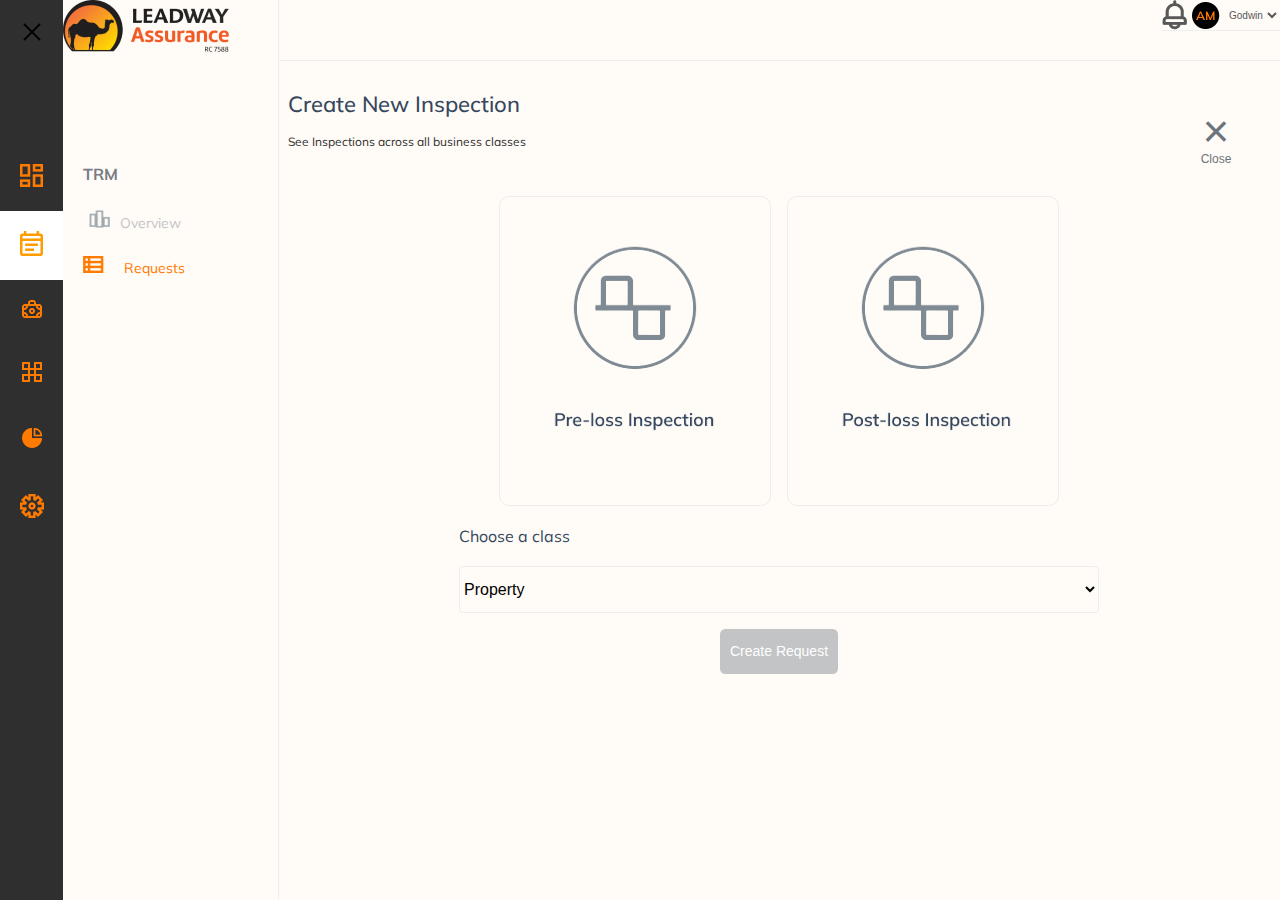
==== createnewinspection.html @ 138a2a1d "abuja" ====
<!DOCTYPE html>
<html lang="en">
  <head>
    <meta charset="UTF-8" />
    <meta name="viewport" content="width=device-width, initial-scale=1.0" />
    <title>createnewinspection</title>
    <link
      href="https://fonts.googleapis.com/css2?family=Mulish:ital,wght@0,200..1000;1,200..1000&display=swap"
      rel="stylesheet"
    />
    <link
      href="https://fonts.googleapis.com/css2?family=Mulish:ital,wght@0,200..1000;1,200..1000&family=Roboto:ital,wght@0,100;0,300;0,400;0,500;0,700;0,900;1,100;1,300;1,400;1,500;1,700;1,900&display=swap"
      rel="stylesheet"
    />
    <link
      href="https://fonts.googleapis.com/css2?family=Inter:wght@100..900&family=Mulish:ital,wght@0,200..1000;1,200..1000&family=Roboto:ital,wght@0,100;0,300;0,400;0,500;0,700;0,900;1,100;1,300;1,400;1,500;1,700;1,900&display=swap"
      rel="stylesheet"
    />
    <link rel="stylesheet" href="css/createnew.css" />
    <link rel="icon" href="images/favicon-16x16.png" type="favicon" />

  </head>
  <body>
    <div class="container">

      <!-- Aside section holding navbar of icon linked to other pages -->
      
      <aside class="sidebar" id="sidebar">
        <nav>
          <ul>
            <li>
              <a href="dashboard.html"
                ><img src="images/icon1.png" alt="" />
              </a>
            </li>
            <li>
              <a href="createnewinspection.html" class="active">
                <img src="images/icon2.png" alt="" />
              </a>
            </li>
            <li>
              <a href="report.html"><img src="images/icon3.png" alt="" /> </a>
            </li>
            <li>
              <a href="details.html"><img src="images/icon4.png" alt="" /></a>
            </li>
            <li>
              <a href="createnewinspection.html"><img src="images/icon5.png" alt="" /></a>
            </li>
            <li>
              <a href="inspectionlist.html"><img src="images/icon6.png" alt="" /></a>
            </li>
          </ul>
        </nav>
      </aside>

      <!-- Container holding logo request and overview -->

      <div class="logo-container" id="logoContainer">
        <div class="logo">
          <img src="images/alt.png" alt="Leadway Assurance" />
        </div>

        <h3 class="trm">TRM</h3>
        <nav>
          <ul>
            <li>
              <div class="overview">
                <a href="dashboard.html"><img src="images/over.png" alt=" /></a>
                <a href="#">Overview</a>
              </div>
            </li>
            <div class="request-grey">
              <li>
                <img src="images/req.png" alt="" /><a href="#">Requests</a>
              </li>
            </div>
          </ul>
        </nav>
      </div>
    

      <!-- Main content -->

      <div class="main-content" id="main-content">
        <div class="top-container">

          <div class="hamburger" id="hamburger">
            <img src="images/hamburger.svg" alt="icon" id="ham" />
            <img
              src="images/cancel.png"
              alt="icon"
              id="canc"
              style="display: none"
            />
          </div>
          <div class="top-content">
            <img src="images/Vector.png" class="notification" />

            <img src="images/group38.png" />
            <select name="navigation" class="user" id="choose">
              <option value="dashboard.html">Godwin</option>
               <option value="details.html">Details</option>
              <option value="report.html">Report</option>
              <option value="createnewinspection.html">Sign-up</option>
              <option value="index.html">Log-out</option>
            </select>
            
          </div>
        </div>

        <!-- Header section with the welcome note and a paragraph also includes a button-->

        <header>
          <div class="welcome">
            <div class="header-text">
              <h1>Create New Inspection</h1>
              <p>See Inspections across all business classes</p>
            </div>

            <a href="dashboard.html" class="closebtn"><div class="close"><button class="close-btn"><span class="x">&times;</span>Close</button></div></a>
            
          </div>
         
        </header>

        <!-- div container holdeing the pre-loss and post-loss, select options -->

        <div class="wrapper">
          <div class="inspection-options">
          <div class="option pre-loss active">
            <img src="images/preloss.png" alt="Pre-loss Inspection" />
          </div>
          <div class="option post-loss">
            <img src="images/postloss.png" alt="Post-loss Inspection" />
          </div>
        </div>

        <div class="option-button">
          <div class="selection">
          <label for="dropdown">Choose a class</label>
          <select id="dropdown">
            <div class="dot-text">
              <div class="dot"></div>
            <option value="property"> <img src="images/" alt=""> Property </option>
            </div>
            
            
            <option value="motors">Motors</option>
            <option value="marine">Marine</option>
            <option value="agric">Agric</option>
            <option value="bond">Bond</option>
            <option value="engineering">Engineering</option>
          </select>
        </div>
        <button class="create-request" disabled>Create Request</button></div>
        
      </div>
    </div>

    <script>const preInspection = document.querySelector(".pre-loss");
      const postInspection = document.querySelector(".post-loss");
      const btnButtom = document.querySelector(".create-request");
      
      preInspection.addEventListener("click", () => {
        preInspection.style.border = "1px solid #FF7A00";
        postInspection.style.border = "0";
      
        // change the color of the button then cursor to pointer
        btnButtom.style.background = "#FF7A00";
        btnButtom.style.cursor = "pointer";
        btnButtom.disabled = false;
      });
      
      postInspection.addEventListener("click", () => {
        postInspection.style.border = "1.5px solid #FF7A00";
        preInspection.style.border = "0";
      
        // change the color of the button then cursor to pointer
        btnButtom.style.background = "#FF7A00";
        btnButtom.style.cursor = "pointer";
        btnButtom.disabled = false;
      });
      
      // Changing location to respective pages if preInspection or postInspection is clicked (contains colored border) is orange
      btnButtom.addEventListener("click", () => {
        if (
          postInspection.style.border !== "" &&
          postInspection.style.border !== "0px"
        ) {
          window.location.href = "./post-loss.html";
        } else if (
          preInspection.style.border !== "" &&
          preInspection.style.border !== "0px"
        ) {
          window.location.href = "./pre-loss.html";
        }
      });
      
     // hamburgerMenu
     var hamburger = document.getElementById("ham");
      var cancel = document.getElementById("canc");
      var sidebar = document.getElementById("sidebar");
      var logoContainer = document.getElementById("logoContainer");

      document.addEventListener("DOMContentLoaded", function () {
        //   var hamburger = document.getElementById("hamburger");
        var logoContainer = document.getElementById("logoContainer");
        var main = document.getElementById("main");

        hamburger.addEventListener("click", function () {
          sidebar.style.display = "flex";
          hamburger.classList.toggle("open");
          if (hamburger.classList.contains("open")) {
            cancel.style.display = "block";
            cancel.style.marginLeft = "50px";
            hamburger.style.display = "none";
            logoContainer.style.display = "none";
            main.style.marginLeft = "0";
          }
        });

        canc.addEventListener("click", function () {
          sidebar.style.display = "none";
          hamburger.classList.toggle("open");
          if (!hamburger.classList.contains("open")) {
            cancel.style.display = "none";
            cancel.style.marginLeft = "0";
            hamburger.style.display = "block";
            logoContainer.style.display = "none";
            main.style.marginRight= "388px";
          }
        });
      });

      window.addEventListener("resize", () => {
        if (window.innerWidth > 835) {
          hamburger.style.display = "none";
          cancel.style.display = "block";
          sidebarParent.style.display = "block";
        } else {
          hamburger.style.display = "block";
          cancel.style.display = "none";
          sidebarParent.style.display = "none";
        }
      });
        
        document.getElementById("req").onclick = function () {
          window.location.href = "inspectionlist.html";
        };
        
        document.getElementById("ass").onclick = function () {
          window.location.href = "createnewinspection.html";
        };

        document.getElementById('choose').addEventListener('change', function() {
            var selectedValue = this.value;
            if (selectedValue) {
                window.location.href = selectedValue;
            }
        });
      </script>

    <!-- funtionalities with js -->

    <!-- <script src="js/createnew.js"</script></script> -->
    <!-- <script src="js/dashboard.js"></script> -->
  </body>
</html>
---- css/createnew.css ----
/* Global Reset style */

* ::after* ::before* {
  margin: 0;
  padding: 0;
  box-sizing: border-box;
}

body {
  font-family: "Mulish", sans-serif;
  margin: 0;
  padding: 0;
  justify-content: center;
  align-items: center;
  min-height: 100vh;
  max-width: 100%;
  background-color: #fffbf6;
}
.main-content {
  width: 100%;
  height: 100%;
  margin-left: 278px;
}

/* container fixed 1440 X 1240 */

.container {
  display: flex;
  justify-content: center;
  align-items: center;
  height: 100%;
  width: 100%;
}
.main-content {
  width: 100%;
}
/* aside sidebar container icons */

.sidebar {
  display: flex;
  flex-direction: column;
  align-items: center;
  width: 63px;
  min-height: 100%;
  background-color: #2f2f2f;
  position: fixed;
  top: 0;
  left: 0;
  /* padding: 20px; */
}
.sidebar nav {
  width: 100%;
  margin-top: 8rem;
}
.sidebar nav ul {
  list-style-type: none;
  color: #ff7a00;
  width: 100%;
  padding: 0;
}

.sidebar nav ul li {
  width: 100%;
}

.sidebar a {
  display: block;
  text-align: center;
  width: 100%;
  text-decoration: none;
  align-items: center;
  justify-content: center;
  padding: 20px 0;
}

.sidebar a.active img {
  filter: invert(0%) sepia(100%) saturate(1000%) hue-rotate(0deg)
    brightness(100%) contrast(100%);
}

.sidebar a.active {
  background-color: #ffffff;
  color: #ff7a00;
}

/* top container containing notification and logged in user */

.top-container {
  display: flex;
  flex-direction: column;
  width: 100%;
  height: 60px;
  border-bottom: 1.2px solid #eeeeee;
}

.top-content {
  display: flex;
  position: fixed;
  align-self: flex-end;
  border-bottom: 1.2px solid #eeeeee;
  align-items: center;
  justify-content: center;
  gap: 5px;
  color: #585858;
}

.top-content select {
  display: flex;
  font-weight: 400;
  font-size: 10px;
  background-color: #fffbf6;
  color: #585858;
  justify-content: center;
  align-items: center;

  border: none;
  outline: none;
}

.notifiction {
  color: #585858;
}

/* header section welcoming the  user */

header {
  align-items: center;
  width: 100%;
  padding: 10px;
  display: flex;
  justify-content: space-between;
  color: #34475e;
}

header h1 {
  /* margin-top: 50px; */

  font-size: 22px;
  font-weight: 500;
  line-height: 27.61px;
  text-align: left;
  white-space: nowrap;
  /* margin-left: 37px; */
}

/* Username in bold text */

.welcome {
  margin: 0px 0px 20px 0px;
}

.bold {
  font-size: 22px;
  font-weight: 700;
  line-height: 27.61px;
}
header p {
  font-size: 12px;
  /* margin-left: 37px; */
  font-weight: 400;
  line-height: 15.06px;
  text-align: left;
  /* width: 312px; */
  /* height: 15px; */
  color: #2f2f2f;
}

/* second sidebar containing the company's logo */

.logo-container {
  text-align: center;
  margin-bottom: 20px;
  width: 215px;
  min-height: 1216px;
  height: 100%;
  border-right: 1.2px solid #eeeeee;
  background-color: #fffbf6;
  position: fixed;
  top: 0;
  left: 0;
  margin-left: 63px;
}

.logo img {
  display: flex;
  width: 166px;
  height: 52px;
}

.trm {
  display: flex;
  justify-content: left;
  align-items: left;
  color: #7a7c87;
  font-size: 16px;
  font-weight: 700;
  line-height: 20.08px;
  margin-top: 7rem;
  margin-left: 20px;
}

.logo-container nav ul {
  list-style: none;
  padding: 0;
}

.logo-container nav ul li a {
  align-items: center;
  text-decoration: none;
  cursor: pointer;
}

.overview {
  width: 104.2px;
  height: 21px;
  justify-content: center;
  align-items: center;
  height: 18px;
  padding: 10px;
  margin: 10px;
  margin-right: 20.09px;
  border: 1px;
  /* color: #ff7a00; */
  text-decoration: none;
}

.overview a {
  font-size: 14px;
  font-weight: 400;
  line-height: 17.57px;
  text-decoration: none;
  color: #c3c4c6;
}

.overview img {
  width: 21.1x;
  height: 18px;
  border: 1px;
  margin-right: 10.09px;
}
/* Request sidebar style */

.request-grey {
  display: flex;
  padding: 10px;
  margin: 10px;
  justify-content: center;
  align-items: center;
  width: 102.2px;
  height: 18px;
  margin-right: 20.09px;
  color: #ff7a00;
}
.request-grey a {
  width: 60px;
  height: 18px;
  font-weight: 400;
  font-size: 14px;
  line-height: 17.57px;
  color: #ff7a00;
}

.request-grey img {
  width: 21.1px;
  height: 17px;
  margin-right: 20.09px;
}

.close {
  display: flex;
  justify-content: center;
  align-items: center;
  width: 48px;
  height: 63px;
  margin-right: 50px;
  margin-top: 2rem;
  /* color: #acacac; */
  background-color: #fffbf6;

  border: none;
  cursor: pointer;
}

a {
  list-style: none;
  text-decoration: none;
}

.x {
  display: block;
  background-color: #fffbf6;
  border: none;
  width: 48px;
  height: 48px;
  font-size: 46px;
}

.close-btn {
  background: none;
  border: none;
  font-size: 12px;
  color: #6c757d;
  cursor: pointer;
}

.welcome {
  display: flex;
  /* border: 2px solid blue; */
  width: 100%;
  justify-content: space-between;
  align-items: center;
  /* margin-left: 30px; */
  /* margin-bottom: 350px; */
}

.header-text {
  text-align: left;
}

.wrapper {
  /* margin-bottom: 200px; */
  /* padding: 20px; */
  width: 100%;
}

.inspection-options {
  display: flex;
  justify-content: center;
  align-items: center;
  gap: 1rem;
  border: none;
}

.option {
  border-color: #ff9500;
  width: 270px;
  height: 308px;
  border: 1px solid #eeeeee;
  border-radius: 10px;
  cursor: pointer;
  transition: border-color 0.3s ease;
}

.option img {
  border-color: #ff9500;
  width: 270px;
  height: 308px;

  border-radius: 10px;
}

.option p {
  margin-top: 10px;
  font-weight: 500;
}

.option.active {
  border-color: #ff9500;
  width: 270px;
  height: 308px;
  border: 1px solid #eeeeee;
  border-radius: 10px;
}

.selection label {
  display: block;
  align-self: flex-start;
  height: 20px;
  margin-top: 20px;
  margin-bottom: 20px;
  white-space: nowrap;
  font-size: 16px;
  color: #34475e;
  line-height: 20.08px;
}

.dot {
  width: 9px;
  height: 9px;
  background-color: #175cd3;
}
.selection {
  width: 40rem;
  display: flex;
  align-items: center;
  justify-content: center;
  flex-direction: column;
}

#dropdown {
  width: 100%;
  height: 47px;
  margin: 0 auto;
  border-radius: 5px;
  border: 1px solid #eeeeee;
  background-color: #fffbf6;
  font-size: 16px;
  border-radius: 4px;
}

#dropdown option {
  position: absolute;
  top: 100px;
}

.create-request {
  /* width: 216px; */
  height: 45px;
  border-radius: 5.21px;
  padding: 10px;
  font-size: 14px;
  color: #ffff;
  background-color: #c3c4c6;
  border: none;
  /* margin-left: 480px; */
  line-height: 17.57px;
  margin-top: 1rem;
  cursor: not-allowed;
  transition: background-color 0.3s ease;
}

.create-request:enabled {
  background-color: #007bff;
  cursor: pointer;
}

.option-button {
  display: flex;
  flex-direction: column;
  align-items: center;
  justify-content: center;

  width: 100%;
}

.hamburger {
  display: block;
  position: fixed;
  top: 20px;
  left: 20px;
  cursor: pointer;
  z-index: 1000;
}

/* Media Query for smaller screen */

@media screen and (max-width: 899px) {
  main {
    margin-left: 0;
  }
  .hamburger {
    display: block;
    position: fixed;
    top: 20px;
    left: 15px;
    cursor: pointer;
    z-index: 1000;
  }
  .sidebar,
  .logo-container {
    display: none;
  }
}

@media screen and (max-width: 800px) {
  .inspection-options {
    display: flex;
    flex-direction: column;
    justify-content: center;
    align-items: center;
    overflow-x: hidden;
  }

  .selection {
    width: 20rem;
  }

  .top-content {
    border: none;
    position: fixed;
  }
  .container {
    justify-content: right;
  }
}

@media screen and (max-width: 425px) {
  .container {
    display: flex;
    align-items: center;
    justify-content: center;
    height: 100%;
    width: 100%;
  }

  .top-content {
    border: none;
    position: fixed;
    margin-top: 0.9rem;
    margin-right: 0.1rem;
  }

  .top-content img {
    width: 1rem;
  }
  .wrapper .option pre-los img .option post-loss img {
    width: 1.6rem;
    height: 0.3rem;
  }

  .timeline-item,
  .timeline2-item {
    padding: 0px;
  }

  .top-content select {
    margin-right: 0.5rem;
  }

  .top-container {
    width: 100%;
  }

  .create-request {
    padding: 0px;
    height: 2.3rem;
    width: 10rem;
    margin-left: 0.5rem;
    white-space: nowrap;
    font-size: 9px;
    background: linear-gradient(145deg, #ff9a3a, #ff7a00, #cc6300);
    border: none;
    box-shadow: 0 5px 10px rgba(255, 122, 0, 0.3);
    transition: transform 0.2s, box-shadow 0.2s;
    animation: gradientBackground 5s ease infinite;
    overflow: hidden;
    text-align: center;
  }
}
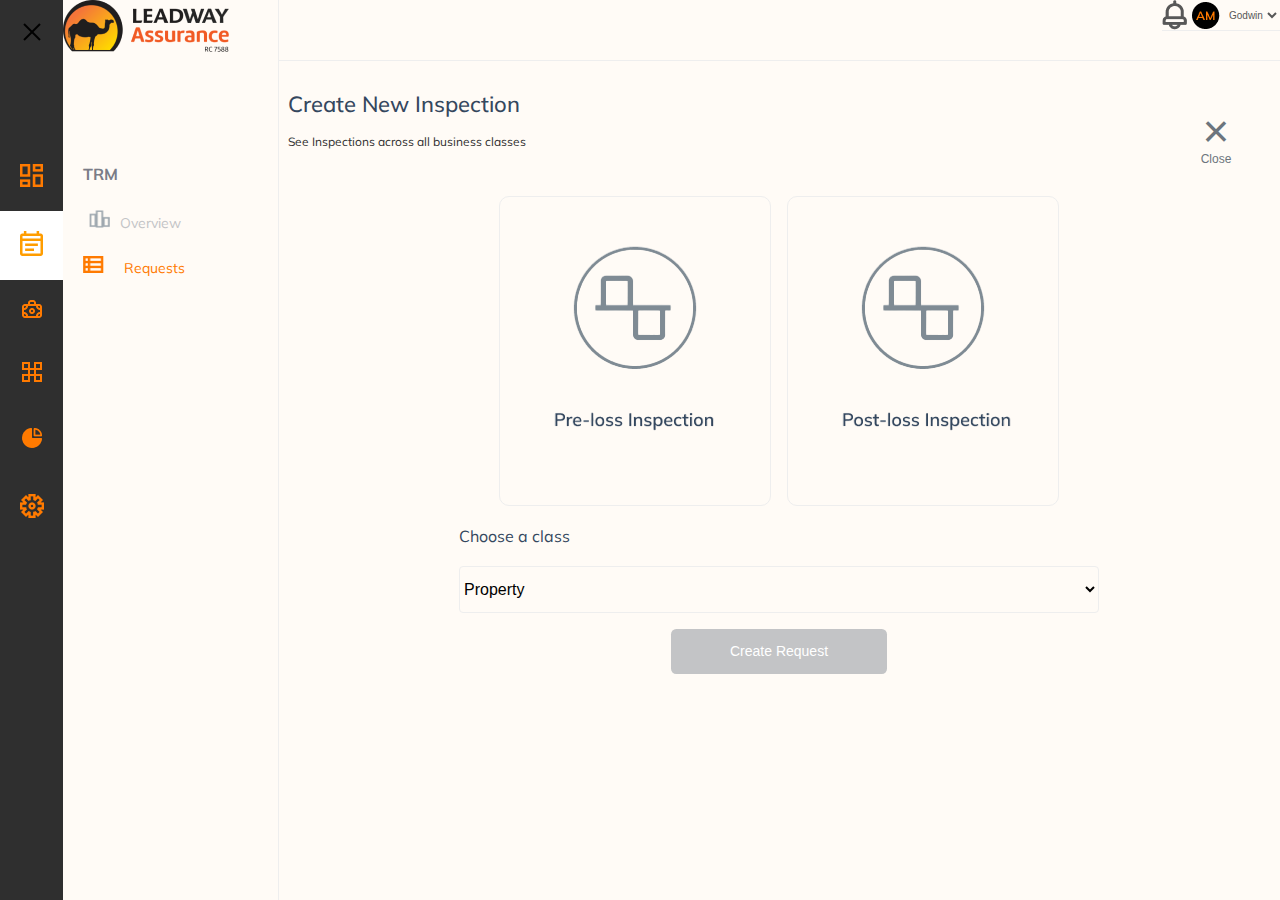
==== commit 38a831f6: "lasst" ====
--- a/createnewinspection.html
+++ b/createnewinspection.html
@@ -153,7 +153,7 @@
             <option value="engineering">Engineering</option>
           </select>
         </div>
-        <button class="create-request" disabled>Create Request</button></div>
+        <button id= "jaju" class="create-request" disabled>Create Request</button></div>
         
       </div>
     </div>
@@ -228,7 +228,7 @@
             cancel.style.marginLeft = "0";
             hamburger.style.display = "block";
             logoContainer.style.display = "none";
-            main.style.marginRight= "388px";
+            main.style.marginLeft= "-270";
           }
         });
       });
--- a/css/createnew.css
+++ b/css/createnew.css
@@ -404,7 +404,7 @@
 }
 
 .create-request {
-  /* width: 216px; */
+  width: 216px;
   height: 45px;
   border-radius: 5.21px;
   padding: 10px;
@@ -463,6 +463,15 @@
 }
 
 @media screen and (max-width: 800px) {
+  .container {
+    display: flex;
+    align-items: center;
+    justify-content: right;
+    height: 100%;
+    width: 100%;
+    padding: 0px;
+  }
+
   .inspection-options {
     display: flex;
     flex-direction: column;
@@ -488,9 +497,10 @@
   .container {
     display: flex;
     align-items: center;
-    justify-content: center;
+    justify-content: right;
     height: 100%;
     width: 100%;
+    padding: 0px;
   }
 
   .top-content {
@@ -503,10 +513,6 @@
   .top-content img {
     width: 1rem;
   }
-  .wrapper .option pre-los img .option post-loss img {
-    width: 1.6rem;
-    height: 0.3rem;
-  }
 
   .timeline-item,
   .timeline2-item {
@@ -521,13 +527,12 @@
     width: 100%;
   }
 
-  .create-request {
+  #jaju {
     padding: 0px;
-    height: 2.3rem;
-    width: 10rem;
-    margin-left: 0.5rem;
+    height: 6.3rem;
+    width: 50rem;
     white-space: nowrap;
-    font-size: 9px;
+    font-size: 14px;
     background: linear-gradient(145deg, #ff9a3a, #ff7a00, #cc6300);
     border: none;
     box-shadow: 0 5px 10px rgba(255, 122, 0, 0.3);
@@ -536,4 +541,8 @@
     overflow: hidden;
     text-align: center;
   }
-}
+
+  .container {
+    justify-content: right;
+  }
+}
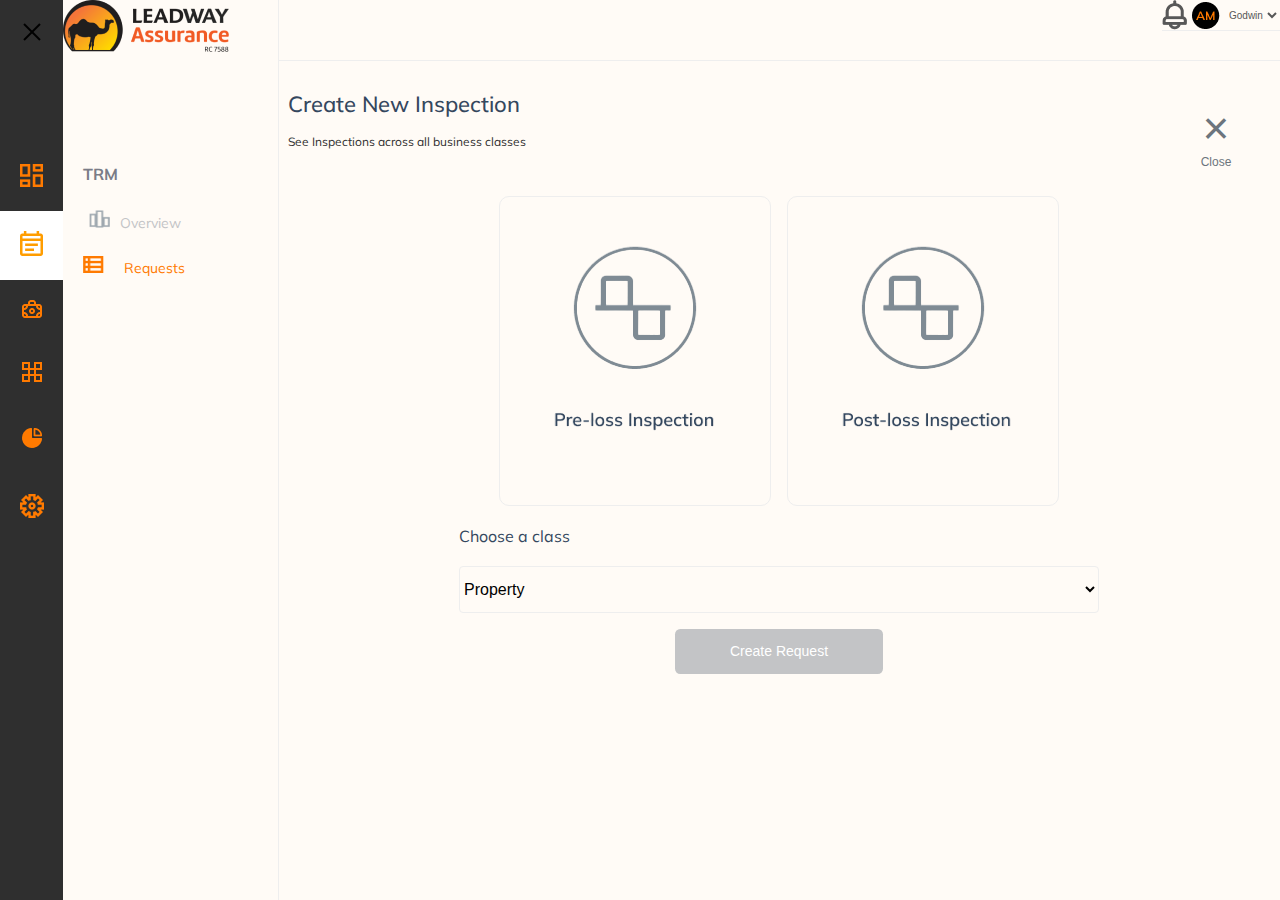
==== commit bb3205ff: "last" ====
--- a/createnewinspection.html
+++ b/createnewinspection.html
@@ -127,8 +127,8 @@
         <!-- div container holdeing the pre-loss and post-loss, select options -->
 
         <div class="wrapper">
-          <div class="inspection-options">
-          <div class="option pre-loss active">
+          <div class="inspection-options"  id="jaj">
+          <div class="option pre-loss active" id="kenya">
             <img src="images/preloss.png" alt="Pre-loss Inspection" />
           </div>
           <div class="option post-loss">
--- a/css/createnew.css
+++ b/css/createnew.css
@@ -290,8 +290,7 @@
   display: block;
   background-color: #fffbf6;
   border: none;
-  width: 48px;
-  height: 48px;
+
   font-size: 46px;
 }
 
@@ -404,7 +403,7 @@
 }
 
 .create-request {
-  width: 216px;
+  width: 13rem;
   height: 45px;
   border-radius: 5.21px;
   padding: 10px;
@@ -466,7 +465,7 @@
   .container {
     display: flex;
     align-items: center;
-    justify-content: right;
+    justify-content: center;
     height: 100%;
     width: 100%;
     padding: 0px;
@@ -474,12 +473,27 @@
 
   .inspection-options {
     display: flex;
-    flex-direction: column;
+    /* flex-direction: column; */
+    gap: 10px;
     justify-content: center;
     align-items: center;
     overflow-x: hidden;
   }
 
+  #jaj img {
+    width: 135px;
+    height: 154px;
+  }
+
+  .option {
+    width: 135px;
+    height: 154px;
+  }
+
+  #kenya {
+    width: 135px;
+    height: 154px;
+  }
   .selection {
     width: 20rem;
   }
@@ -527,10 +541,9 @@
     width: 100%;
   }
 
-  #jaju {
+  /* #jaju {
     padding: 0px;
-    height: 6.3rem;
-    width: 50rem;
+    margin-bottom: 1rem;
     white-space: nowrap;
     font-size: 14px;
     background: linear-gradient(145deg, #ff9a3a, #ff7a00, #cc6300);
@@ -540,7 +553,7 @@
     animation: gradientBackground 5s ease infinite;
     overflow: hidden;
     text-align: center;
-  }
+  } */
 
   .container {
     justify-content: right;
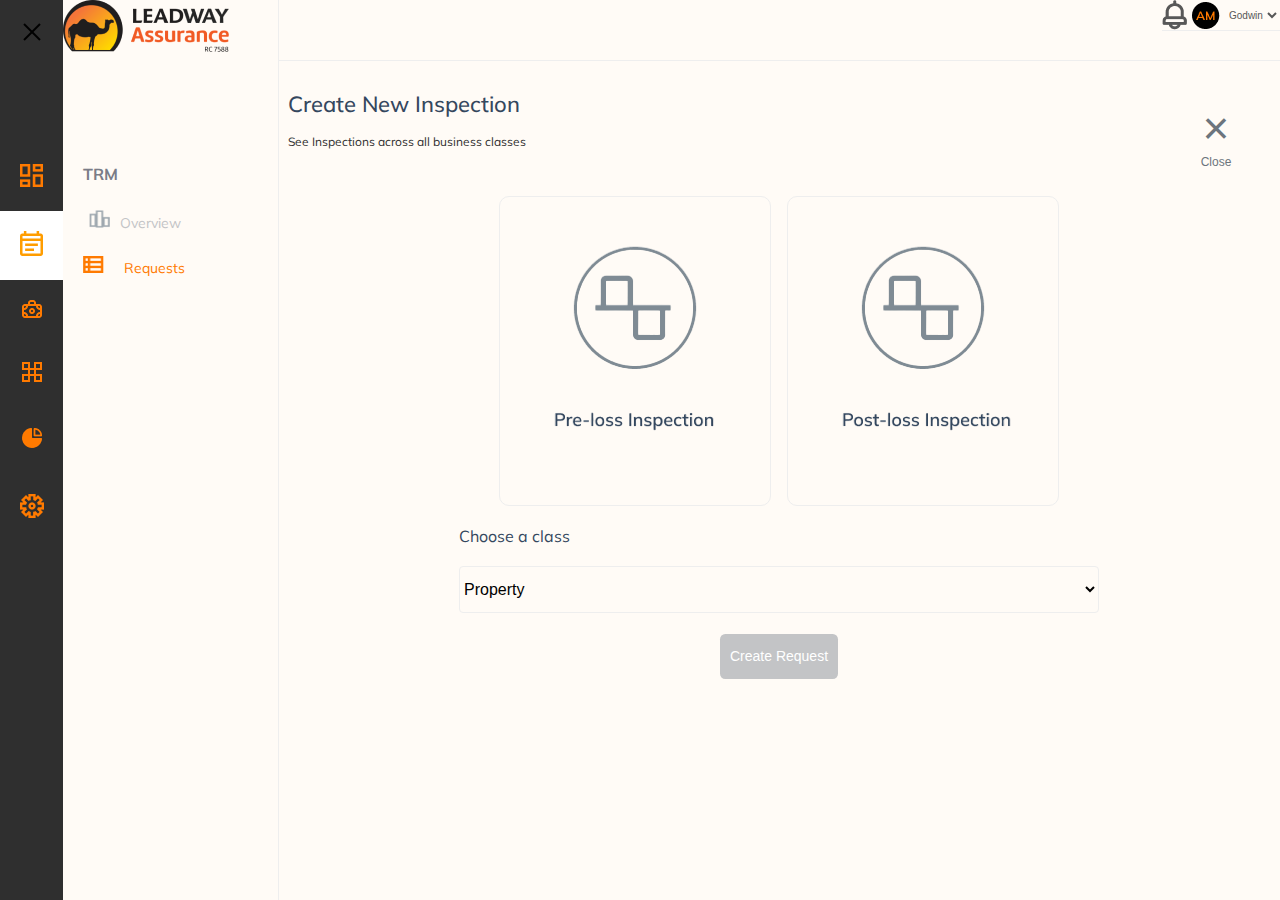
==== commit 95381901: "refusal" ====
--- a/createnewinspection.html
+++ b/createnewinspection.html
@@ -141,9 +141,10 @@
           <label for="dropdown">Choose a class</label>
           <select id="dropdown">
             <div class="dot-text">
-              <div class="dot"></div>
-            <option value="property"> <img src="images/" alt=""> Property </option>
-            </div>
+            
+                
+            <option value="property"> Property </option>
+            
             
             
             <option value="motors">Motors</option>
--- a/css/createnew.css
+++ b/css/createnew.css
@@ -403,7 +403,6 @@
 }
 
 .create-request {
-  width: 13rem;
   height: 45px;
   border-radius: 5.21px;
   padding: 10px;
@@ -413,7 +412,7 @@
   border: none;
   /* margin-left: 480px; */
   line-height: 17.57px;
-  margin-top: 1rem;
+  margin-top: 1.3rem;
   cursor: not-allowed;
   transition: background-color 0.3s ease;
 }
@@ -469,13 +468,13 @@
     height: 100%;
     width: 100%;
     padding: 0px;
+    margin: auto -20px;
   }
 
   .inspection-options {
     display: flex;
-    /* flex-direction: column; */
     gap: 10px;
-    justify-content: center;
+    justify-content: left;
     align-items: center;
     overflow-x: hidden;
   }
@@ -494,6 +493,7 @@
     width: 135px;
     height: 154px;
   }
+
   .selection {
     width: 20rem;
   }
@@ -504,6 +504,10 @@
   }
   .container {
     justify-content: right;
+  }
+
+  .x {
+    color: #ff9500;
   }
 }
 
@@ -511,7 +515,7 @@
   .container {
     display: flex;
     align-items: center;
-    justify-content: right;
+    justify-content: center;
     height: 100%;
     width: 100%;
     padding: 0px;
@@ -558,4 +562,19 @@
   .container {
     justify-content: right;
   }
-}
+
+  /* #jaj img {
+    width: 135px;
+    height: 154px;
+  }
+
+  .option {
+    width: 135px;
+    height: 154px;
+  }
+
+  #kenya {
+    width: 135px;
+    height: 154px;
+  } */
+}
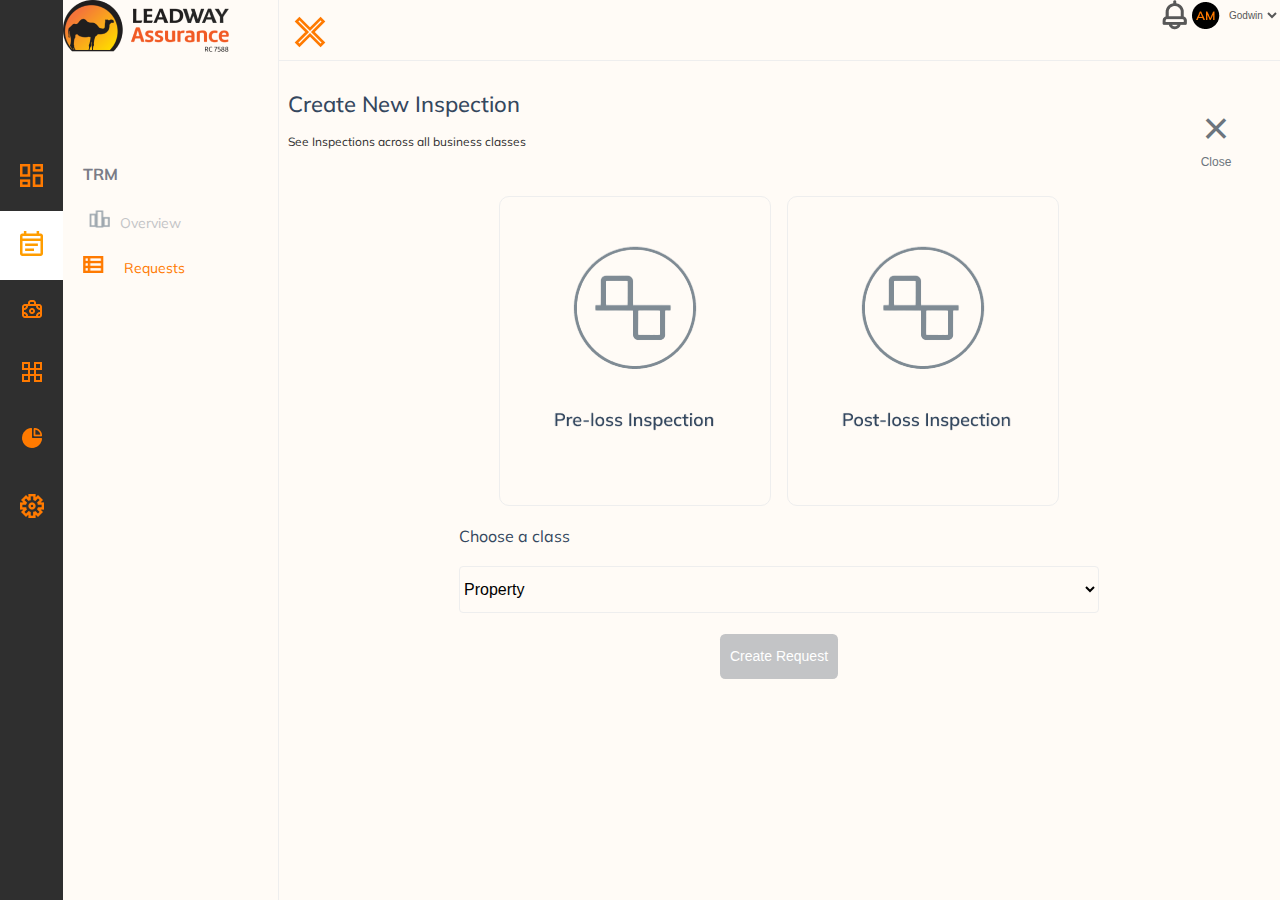
==== commit 22205e4d: "badd" ====
--- a/createnewinspection.html
+++ b/createnewinspection.html
@@ -86,9 +86,9 @@
         <div class="top-container">
 
           <div class="hamburger" id="hamburger">
-            <img src="images/hamburger.svg" alt="icon" id="ham" />
+            <img src="images/hamburger1.svg" alt="icon" id="ham" />
             <img
-              src="images/cancel.png"
+              src="images/cancel.svg"
               alt="icon"
               id="canc"
               style="display: none"
--- a/css/createnew.css
+++ b/css/createnew.css
@@ -97,7 +97,7 @@
   display: flex;
   position: fixed;
   align-self: flex-end;
-  border-bottom: 1.2px solid #eeeeee;
+
   align-items: center;
   justify-content: center;
   gap: 5px;
@@ -433,11 +433,15 @@
 
 .hamburger {
   display: block;
-  position: fixed;
+
   top: 20px;
   left: 20px;
   cursor: pointer;
   z-index: 1000;
+}
+
+img#ham {
+  width: 40px;
 }
 
 /* Media Query for smaller screen */
@@ -500,7 +504,7 @@
 
   .top-content {
     border: none;
-    position: fixed;
+    margin-top: 25px;
   }
   .container {
     justify-content: right;
@@ -523,8 +527,8 @@
 
   .top-content {
     border: none;
-    position: fixed;
-    margin-top: 0.9rem;
+
+    margin-top: 25px;
     margin-right: 0.1rem;
   }
 
@@ -578,3 +582,13 @@
     height: 154px;
   } */
 }
+
+@media screen and (max-width: 320px) {
+  .selection {
+    margin-left: 40px;
+  }
+
+  .header-text {
+    margin-left: 10px;
+  }
+}
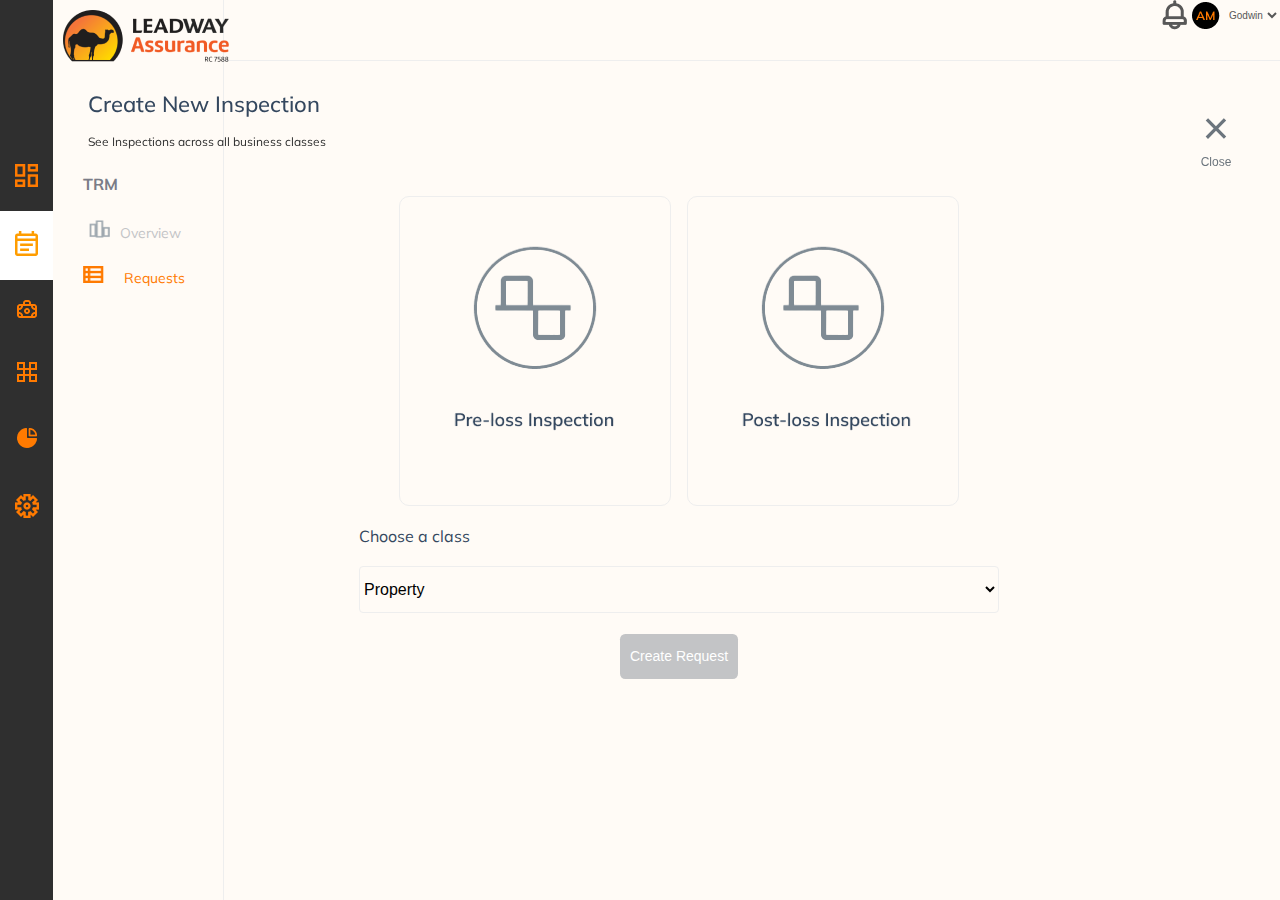
==== commit 09a08197: "early" ====
--- a/createnewinspection.html
+++ b/createnewinspection.html
@@ -267,4 +267,4 @@
     <!-- <script src="js/createnew.js"</script></script> -->
     <!-- <script src="js/dashboard.js"></script> -->
   </body>
-</html>
+</html>--- a/css/createnew.css
+++ b/css/createnew.css
@@ -12,14 +12,16 @@
   padding: 0;
   justify-content: center;
   align-items: center;
-  min-height: 100vh;
-  max-width: 100%;
+  height: 100vh;
+  width: 100vw;
   background-color: #fffbf6;
+  overflow-x: hidden;
+  box-sizing: border-box;
 }
 .main-content {
   width: 100%;
   height: 100%;
-  margin-left: 278px;
+  margin-left: 78px;
 }
 
 /* container fixed 1440 X 1240 */
@@ -40,7 +42,7 @@
   display: flex;
   flex-direction: column;
   align-items: center;
-  width: 63px;
+  width: 53px;
   min-height: 100%;
   background-color: #2f2f2f;
   position: fixed;
@@ -130,6 +132,7 @@
   display: flex;
   justify-content: space-between;
   color: #34475e;
+  z-index: 999;
 }
 
 header h1 {
@@ -147,6 +150,7 @@
 
 .welcome {
   margin: 0px 0px 20px 0px;
+  z-index: 999;
 }
 
 .bold {
@@ -170,7 +174,7 @@
 .logo-container {
   text-align: center;
   margin-bottom: 20px;
-  width: 215px;
+  width: 160px;
   min-height: 1216px;
   height: 100%;
   border-right: 1.2px solid #eeeeee;
@@ -185,6 +189,7 @@
   display: flex;
   width: 166px;
   height: 52px;
+  margin-top: 10px;
 }
 
 .trm {
@@ -308,8 +313,6 @@
   width: 100%;
   justify-content: space-between;
   align-items: center;
-  /* margin-left: 30px; */
-  /* margin-bottom: 350px; */
 }
 
 .header-text {
@@ -317,8 +320,6 @@
 }
 
 .wrapper {
-  /* margin-bottom: 200px; */
-  /* padding: 20px; */
   width: 100%;
 }
 
@@ -432,7 +433,8 @@
 }
 
 .hamburger {
-  display: block;
+  display: none;
+  height: fit-content;
 
   top: 20px;
   left: 20px;
@@ -478,7 +480,7 @@
   .inspection-options {
     display: flex;
     gap: 10px;
-    justify-content: left;
+    justify-content: center;
     align-items: center;
     overflow-x: hidden;
   }
@@ -549,38 +551,9 @@
     width: 100%;
   }
 
-  /* #jaju {
-    padding: 0px;
-    margin-bottom: 1rem;
-    white-space: nowrap;
-    font-size: 14px;
-    background: linear-gradient(145deg, #ff9a3a, #ff7a00, #cc6300);
-    border: none;
-    box-shadow: 0 5px 10px rgba(255, 122, 0, 0.3);
-    transition: transform 0.2s, box-shadow 0.2s;
-    animation: gradientBackground 5s ease infinite;
-    overflow: hidden;
-    text-align: center;
-  } */
-
   .container {
     justify-content: right;
   }
-
-  /* #jaj img {
-    width: 135px;
-    height: 154px;
-  }
-
-  .option {
-    width: 135px;
-    height: 154px;
-  }
-
-  #kenya {
-    width: 135px;
-    height: 154px;
-  } */
 }
 
 @media screen and (max-width: 320px) {
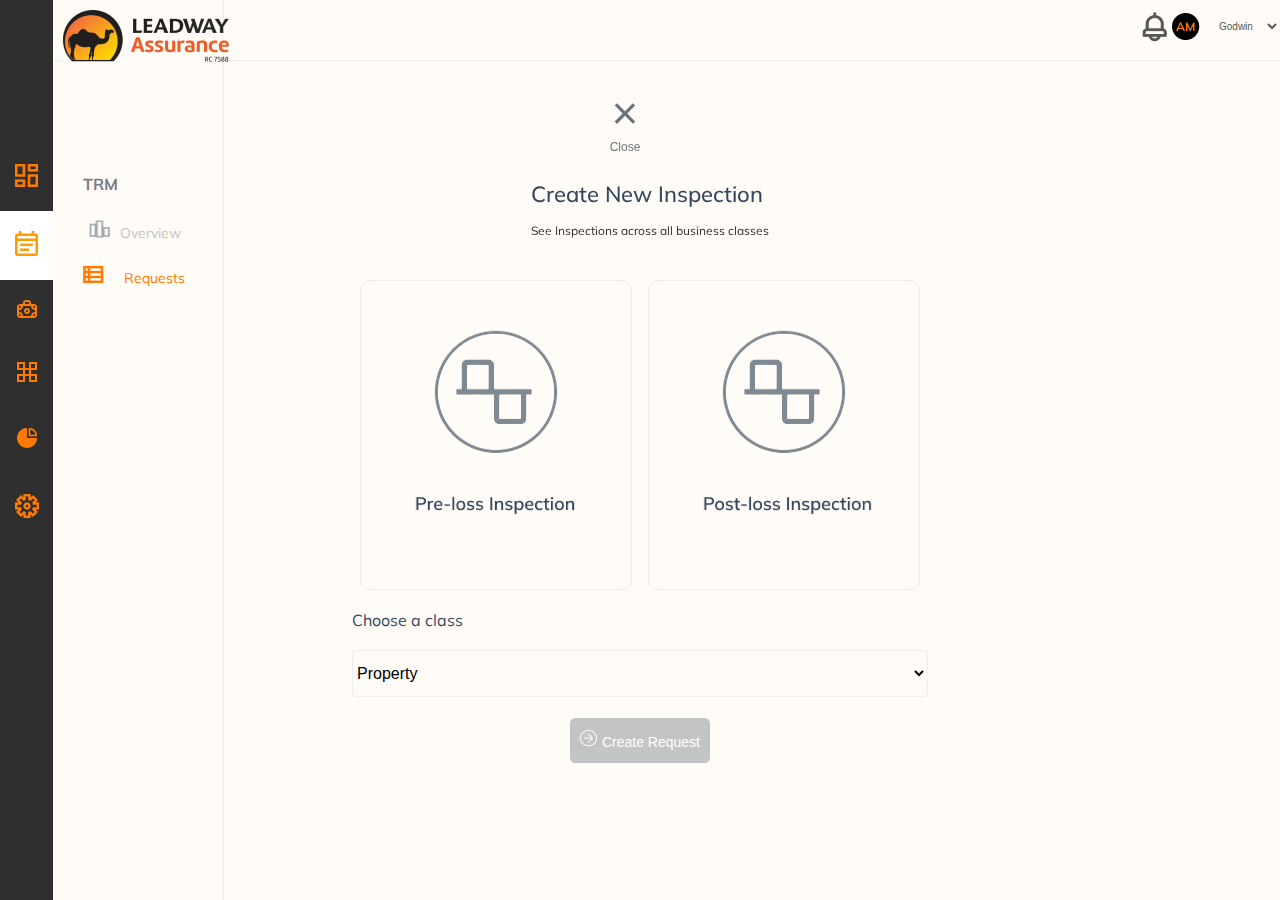
==== commit 1cbb0f7f: "love" ====
--- a/createnewinspection.html
+++ b/createnewinspection.html
@@ -154,7 +154,7 @@
             <option value="engineering">Engineering</option>
           </select>
         </div>
-        <button id= "jaju" class="create-request" disabled>Create Request</button></div>
+        <button id= "jaju" class="create-request" disabled> <img src="images/bullet.png" alt=""> Create Request</button></div>
         
       </div>
     </div>
--- a/css/createnew.css
+++ b/css/createnew.css
@@ -21,7 +21,7 @@
 .main-content {
   width: 100%;
   height: 100%;
-  margin-left: 78px;
+  /* margin-left: 78px; */
 }
 
 /* container fixed 1440 X 1240 */
@@ -97,9 +97,9 @@
 
 .top-content {
   display: flex;
-  position: fixed;
+  position: absolute;
   align-self: flex-end;
-
+  margin-top: 10px;
   align-items: center;
   justify-content: center;
   gap: 5px;
@@ -305,11 +305,12 @@
   font-size: 12px;
   color: #6c757d;
   cursor: pointer;
+  margin-bottom: 30px;
 }
 
 .welcome {
   display: flex;
-  /* border: 2px solid blue; */
+  flex-direction: column-reverse;
   width: 100%;
   justify-content: space-between;
   align-items: center;
@@ -368,12 +369,18 @@
   height: 20px;
   margin-top: 20px;
   margin-bottom: 20px;
+  margin-left: 32px;
   white-space: nowrap;
   font-size: 16px;
   color: #34475e;
   line-height: 20.08px;
 }
 
+.user {
+  padding: 10px;
+  background-color: transparent;
+}
+
 .dot {
   width: 9px;
   height: 9px;
@@ -388,7 +395,7 @@
 }
 
 #dropdown {
-  width: 100%;
+  width: 90%;
   height: 47px;
   margin: 0 auto;
   border-radius: 5px;
@@ -411,7 +418,8 @@
   color: #ffff;
   background-color: #c3c4c6;
   border: none;
-  /* margin-left: 480px; */
+  align-items: center;
+  justify-content: center;
   line-height: 17.57px;
   margin-top: 1.3rem;
   cursor: not-allowed;
@@ -437,7 +445,7 @@
   height: fit-content;
 
   top: 20px;
-  left: 20px;
+  margin-left: 20px;
   cursor: pointer;
   z-index: 1000;
 }
@@ -448,7 +456,7 @@
 
 /* Media Query for smaller screen */
 
-@media screen and (max-width: 899px) {
+@media screen and (max-width: 998px) {
   main {
     margin-left: 0;
   }
@@ -477,6 +485,10 @@
     margin: auto -20px;
   }
 
+  .sidebar {
+    transition: all 0.3s ease-in-out;
+  }
+
   .inspection-options {
     display: flex;
     gap: 10px;
@@ -506,7 +518,7 @@
 
   .top-content {
     border: none;
-    margin-top: 25px;
+    margin-top: 20px;
   }
   .container {
     justify-content: right;
@@ -515,6 +527,17 @@
   .x {
     color: #ff9500;
   }
+}
+#sidebarParent.hidden {
+  transform: translateX(-100%);
+}
+
+#main {
+  transition: margin-left 0.3s ease;
+}
+
+#main .shifted {
+  margin-left: 0;
 }
 
 @media screen and (max-width: 425px) {
@@ -530,7 +553,7 @@
   .top-content {
     border: none;
 
-    margin-top: 25px;
+    margin-top: 20px;
     margin-right: 0.1rem;
   }
 
@@ -554,6 +577,18 @@
   .container {
     justify-content: right;
   }
+
+  #sidebarParent.hidden {
+    transform: translateX(-100%);
+  }
+
+  #main {
+    transition: margin-left 0.3s ease;
+  }
+
+  #main .shifted {
+    margin-left: 0;
+  }
 }
 
 @media screen and (max-width: 320px) {
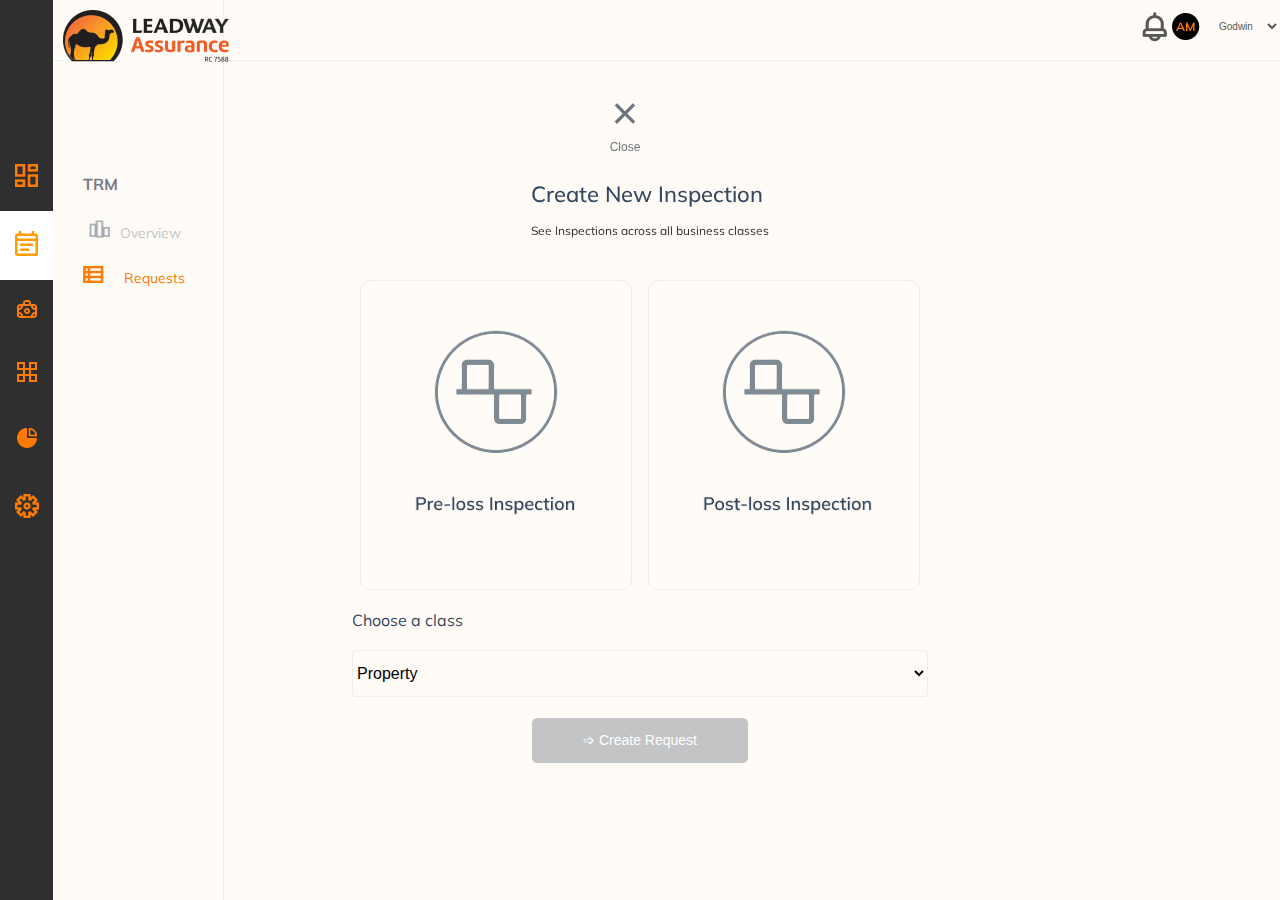
==== commit 2b596e25: "kan" ====
--- a/createnewinspection.html
+++ b/createnewinspection.html
@@ -154,7 +154,7 @@
             <option value="engineering">Engineering</option>
           </select>
         </div>
-        <button id= "jaju" class="create-request" disabled> <img src="images/bullet.png" alt=""> Create Request</button></div>
+        <button id= "jaju" class="create-request" disabled> &#x27A9; Create Request</button></div>
         
       </div>
     </div>
--- a/css/createnew.css
+++ b/css/createnew.css
@@ -411,6 +411,7 @@
 }
 
 .create-request {
+  width: 216px;
   height: 45px;
   border-radius: 5.21px;
   padding: 10px;
